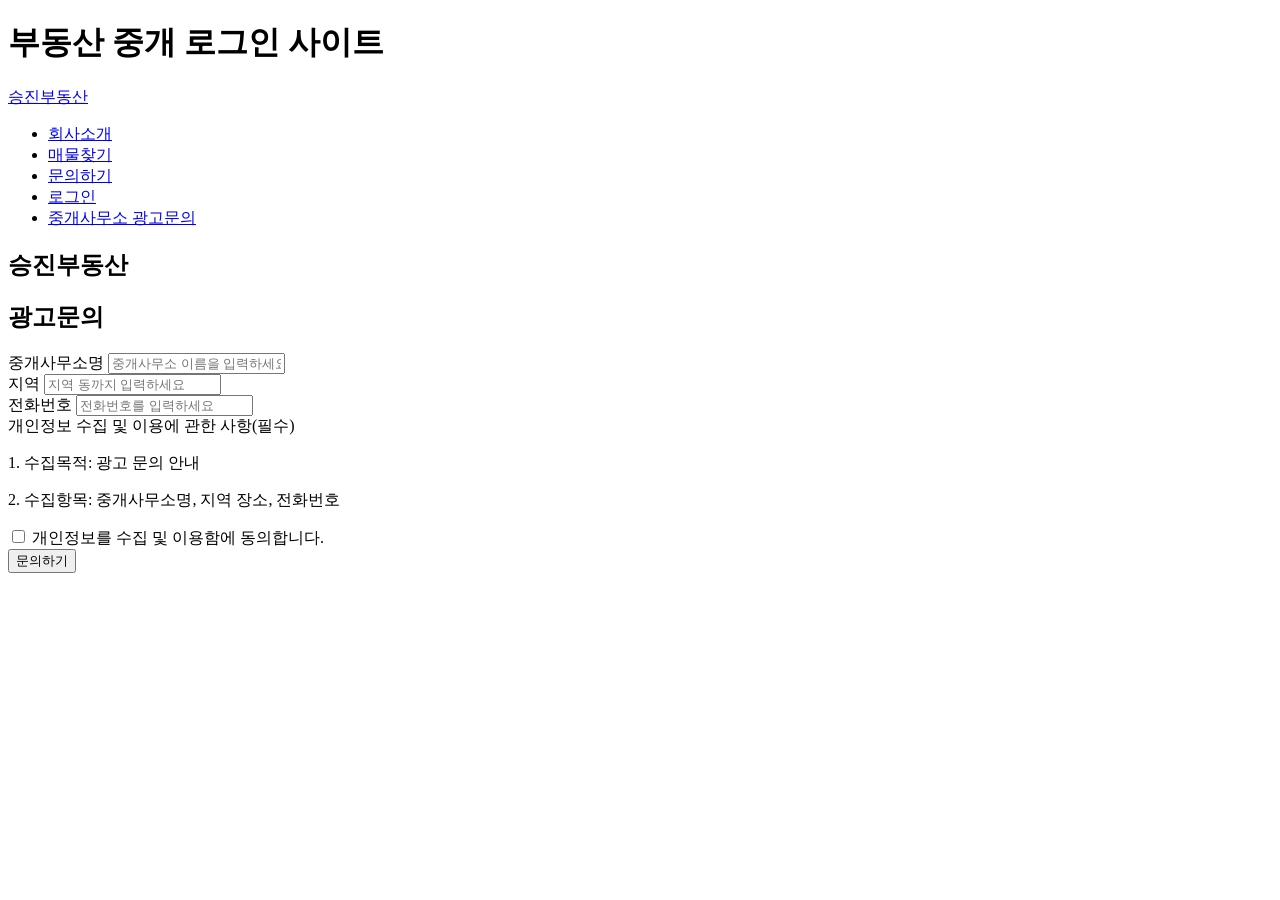
==== blurb.html @ 68c8e381 "Add files via upload" ====
<!DOCTYPE html>
<html lang="ko">
<head>
    <meta charset="UTF-8">
    <meta name="viewport" content="width=device-width, initial-scale=1.0">
    <title>광고문의</title>
    <link rel="stylesheet" href="css/common.css">
    <link rel="stylesheet" href="css/blurb.css">
</head>
<body>
    <!-- header -->
    <header>
        <h1 class="hidden">부동산 중개 로그인 사이트</h1>
        <nav id="navbar">
            <div class="nav-menu">
                <a href="index.html" class="logo">승진부동산</a>
                <ul>
                    <li><a href="comdpany.html">회사소개</a></li>
                    <li><a href="product.html">매물찾기</a></li>
                    <li><a href="contactus.html">문의하기</a></li>
                    <li><a href="login.html">로그인</a></li>
                    <li><a href="blurb.html">중개사무소 광고문의</a></li>
                </ul>
            </div>
        </nav>
    </header>
    <main id="main">
        <section class="blurb_section">
            <div class="blurb_header">
                <h1 class="logo">승진부동산</h1>
                <h2>광고문의</h2>
            </div>
            <div class="blurb_content">
                <form action="#" method="POST">
                    <div class="form_group">
                        <label for="name">중개사무소명</label>
                        <input type="name" id="name" name="id" placeholder="중개사무소 이름을 입력하세요">
                    </div>
                    <div class="form_group">
                        <label for="local">지역</label>
                        <input type="local" id="local" name="local" placeholder="지역 동까지 입력하세요">
                    </div>
                    <div class="form_group">
                        <label for="tel">전화번호</label>
                        <input type="tel" id="tel" name="tel" placeholder="전화번호를 입력하세요">
                    </div>
                    <div class="blurb_RelatedMatters">
                        <span>개인정보 수집 및 이용에 관한 사항(필수)</span>
                        <p>1. 수집목적: 광고 문의 안내</p>
                        <p>2. 수집항목: 중개사무소명, 지역 장소, 전화번호</p>
                    </div>
                    <div class="form_checkbox">
                        <input type="checkbox">
                        <label for="agree">개인정보를 수집 및 이용함에 동의합니다.</label>
                    </div>
                    <button>문의하기</button>
                </form>
            </div>
        </section>
    </main>
</body>
</html>
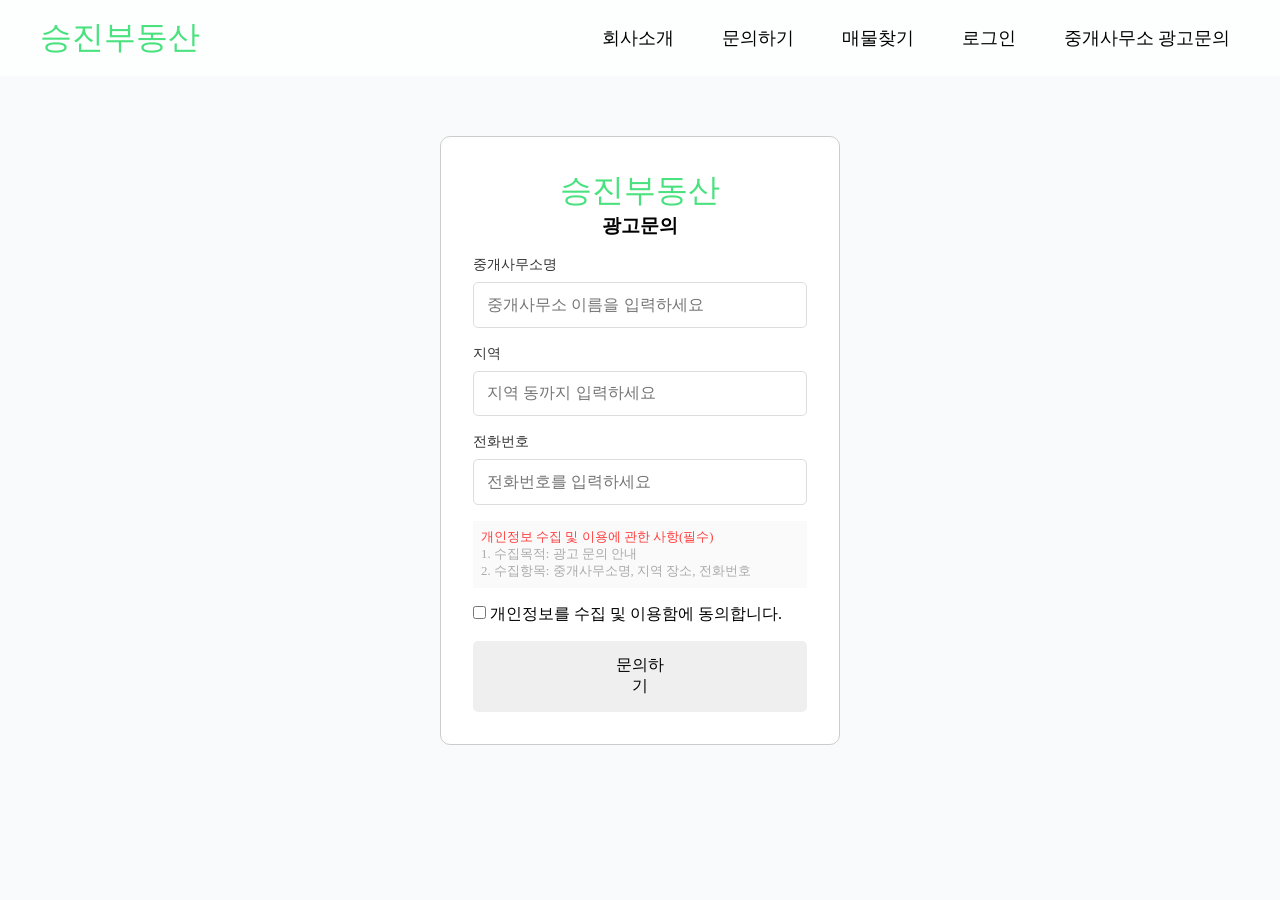
==== commit 7559d586: "Add files via upload" ====
--- a/blurb.html
+++ b/blurb.html
@@ -6,24 +6,27 @@
     <title>광고문의</title>
     <link rel="stylesheet" href="css/common.css">
     <link rel="stylesheet" href="css/blurb.css">
+    <script src="js/jquery-3.7.1.js"></script>
+    <script src="js/blurb.js" defer></script>
 </head>
 <body>
     <!-- header -->
     <header>
         <h1 class="hidden">부동산 중개 로그인 사이트</h1>
         <nav id="navbar">
-            <div class="nav-menu">
+            <div class="nav_menu">
                 <a href="index.html" class="logo">승진부동산</a>
                 <ul>
                     <li><a href="comdpany.html">회사소개</a></li>
+                    <li><a href="inquiry.html">문의하기</a></li>
                     <li><a href="product.html">매물찾기</a></li>
-                    <li><a href="contactus.html">문의하기</a></li>
                     <li><a href="login.html">로그인</a></li>
                     <li><a href="blurb.html">중개사무소 광고문의</a></li>
                 </ul>
             </div>
         </nav>
     </header>
+    <!-- Main -->
     <main id="main">
         <section class="blurb_section">
             <div class="blurb_header">
--- a/css/common.css
+++ b/css/common.css
@@ -0,0 +1,134 @@
+@charset "utf-8";
+*{
+    box-sizing: border-box;
+    padding: 0;
+    margin: 0;
+}
+body{ margin: 0; padding: 0; background: #f8fafc;}
+article, aside, details, figcaption, figure, 
+footer, header, hgroup, menu, nav, section {
+	display: block;
+}
+ol, ul{list-style: none;}
+a{text-decoration: none; color: #000; font-family: 'Pretendard';}
+p{color: var(--title); font-family: 'Pretendard';}
+em, address, i {
+    font-style: normal;
+}
+.hidden {
+    width: 1px;
+    height: 1px;
+    margin: -1;
+    clip: rect(0, 0, 0, 0);
+    position: absolute;
+    overflow: hidden;
+}
+h2{
+    font-size: 1.6rem;
+    font-family: 'Pretendard';
+}
+h3 {
+    font-family: 'Pretendard';
+}
+main{
+    padding: 0 2rem;
+    margin: 2rem auto;
+}
+:root {
+    --major: #4ae27f;
+}
+/* #gnb{
+    background: gray;
+    position: fixed;
+    width: 100%;
+    top: 0;
+} */
+
+/* 네비게이션 */
+#navbar {
+    /* position: fixed; */
+    top: 0; left: 0; 
+    padding: 1rem 2rem;
+    z-index: 99;
+    width: 100%; 
+    background: #fffc;
+    transition: transform 0.5s ease;
+    animation: slideDown 0.5s ease;
+}
+#nav.hidden {
+    transform: translateY(-100%);
+}
+.nav_menu {
+    display: flex;
+    margin: 0 auto;
+    align-items: center;
+    justify-content: space-between;
+    max-width: 1200px;
+}
+.logo {
+    font-size: 2rem;
+    color: var(--major);
+    /* font-family: 'KBO-Dia-Gothic_bold';
+    font-family: 'BMDOHYEON'; */
+    font-family: "Do Hyeon";
+    font-weight: normal;
+}
+.nav_menu ul {
+    display: flex;
+    padding-right: 10px;
+    gap: 3rem;
+    
+}
+.nav_menu ul li a {
+    position: relative;
+    font-size: 1.1rem;
+    font-weight: 500;
+    transition: scale 0.3s ease;
+}
+/* 푸터 */
+#footer{
+    background: #222;
+    color: #fff;
+    padding: 1.1rem 1rem;
+    /* margin-top: 4rem;
+    text-align: center; */
+}
+.footer-into{
+    display: flex;
+    flex-wrap: wrap;
+    justify-content: space-between;
+    max-width: 1200px;
+    margin: 0 auto;
+    /* gap: 2rem; */
+}
+.footer-section{
+    flex: 1;
+    min-width: 250px;
+    margin: 10px;
+}
+.footer-section p {
+    color: #fff;
+    font-size: 1.25rem;
+    font-weight: 600;
+}
+#footer a{
+    color: #fff;
+}
+/* .copyright{
+    color: #fff;
+    opacity: 50%;
+    padding-top: 20px;
+    text-align: center;
+} */
+.footer_info {
+    border-top: 1px solid #fff;
+    opacity: 70%;
+    margin-top: 1rem;
+    padding-top: 1.2rem;
+    padding-bottom: 1.2rem;
+    text-align: center;
+}
+.footer_info p {
+    margin-bottom: 0.5rem;
+    color: #fff;
+}
--- a/css/blurb.css
+++ b/css/blurb.css
@@ -0,0 +1,56 @@
+@charset "utf-8";
+.blurb_section {
+    max-width: 400px;
+    margin: 60px auto 60px;
+    padding: 2rem;
+    background: white;
+    border-radius: 10px;
+    /* box-shadow: 0 0 20px rgba(0,0,0,0.1); */
+    border: 1px solid #ccc;
+}
+.blurb_header {
+    text-align: center;
+}
+.blurb_header h2 {
+    font-size: 1.2rem;
+}
+.blurb_content form {
+    
+}
+.form_group {
+    display: flex;
+    flex-direction: column;
+    gap: 0.5rem;
+    padding-top: 1rem;
+}
+.form_group label {
+    color: #333;
+    font-size: 0.9rem;
+}
+.form_group input {
+    padding: 0.8rem;
+    border: 1px solid #ddd;
+    border-radius: 5px;
+    font-size: 1rem;
+    transition: border-color 0.3s ease;
+}
+.blurb_RelatedMatters {
+    background-color: rgb(250, 250, 250);
+    color: #aaaaaa;
+    font-size: 0.8rem;
+    margin-top: 1rem;
+    padding: 8px;
+}
+.blurb_RelatedMatters span {
+    color: #ff3d3d;
+}
+.form_checkbox {
+    padding-top: 1rem;
+}
+.blurb_content button {
+    margin-top: 1rem;
+    padding: 14.42px 8.6rem;
+    border-radius: 5px;
+    border: none;
+    font-size: 1rem;
+}
